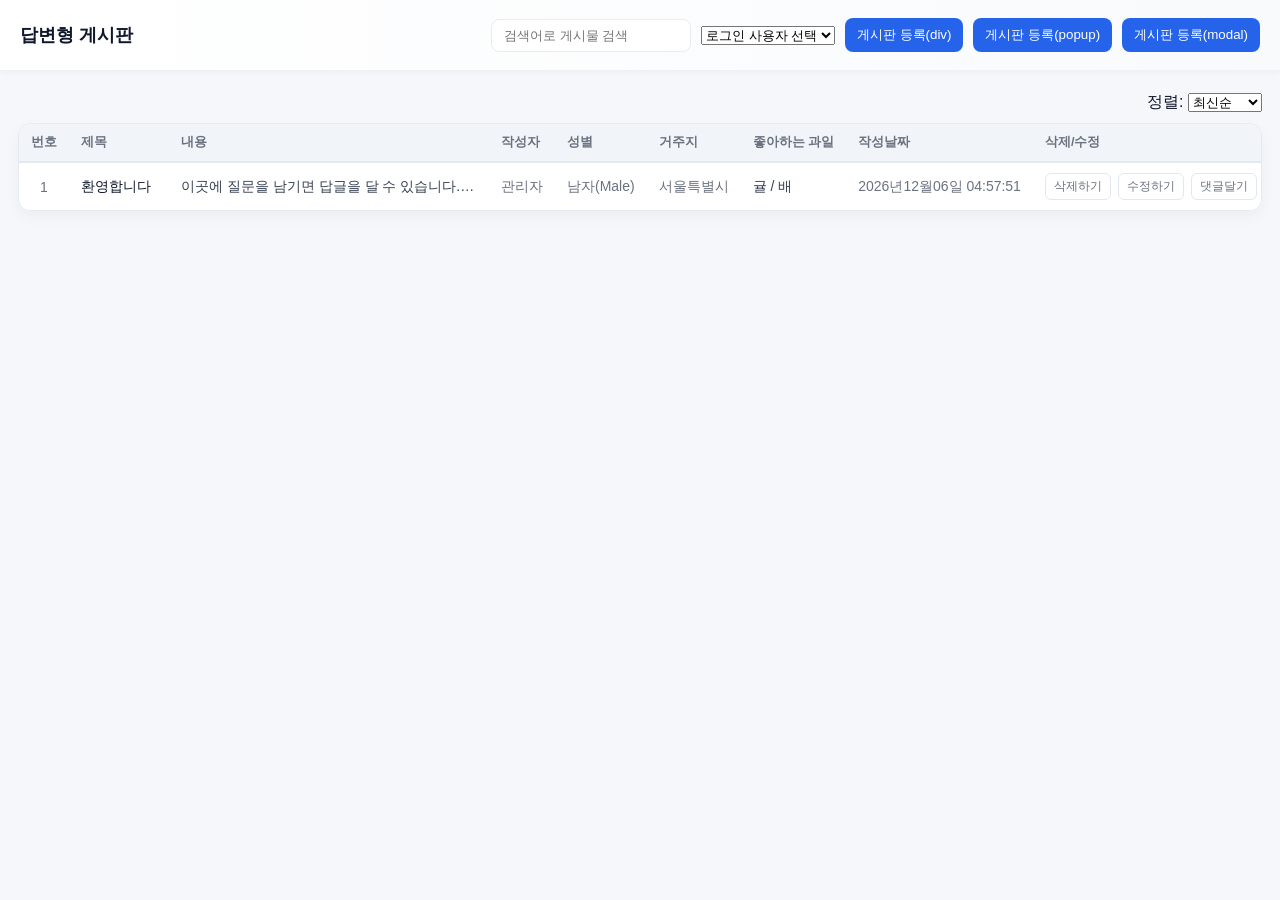
==== index.html @ f86fdf38 "first commit" ====
<!doctype html>
<html lang="ko">
<head>
  <meta charset="utf-8">
  <meta name="viewport" content="width=device-width,initial-scale=1">
  <title>답변형 게시판 - HTML + JS</title>
  <link rel="stylesheet" href="styles.css">
</head>
<body>
  <header class="topbar">
    <h1>답변형 게시판</h1>
    <div class="controls">
      <input id="search" placeholder="검색어로 게시물 검색" aria-label="검색">
      <div id="loginUserDisplay" class="topbar-user-info hidden"></div>
      <select id="topLoginUser" name="topLoginUser">
        <option value="">로그인 사용자 선택</option>
        <option value="hongildong">홍길동</option>
        <option value="maeKang">강마에</option>
        <option value="BTS">방탄소년단</option>
        <option value="changJungIm">임창정</option>
      </select>
      <button id="newPostDivBtn" class="primary">게시판 등록(div)</button>
      <button id="newPostPopupBtn" class="primary">게시판 등록(popup)</button>
      <button id="newPostModalBtn" class="primary">게시판 등록(modal)</button>
    </div>
  </header>

  <main class="container">
    <section id="composer" class="composer hidden">
      <h2 id="composerTitle">게시판 등록</h2>
      <form id="postForm" novalidate>
        <div class="form-section">
          <p class="form-section-title">작성자 정보</p>
          <div class="form-row two-col">
            <div class="field-wrap">
              <span class="field-name">로그인 사용자 <span id="loginUserBadge" class="user-badge"></span></span>
              <select id="loginUser" name="loginUser" required>
                <option value="">선택하세요</option>
                <option value="hongildong">홍길동</option>
                <option value="maeKang">강마에</option>
                <option value="BTS">방탄소년단</option>
                <option value="changJungIm">임창정</option>
              </select>
            </div>
            <div class="field-wrap">
              <span class="field-name">거주지</span>
              <select id="cites">
                <option value="">선택하세요</option>
                <option value="01">서울특별시</option>
                <option value="02">부산광역시</option>
                <option value="03">대구광역시</option>
                <option value="04">인천광역시</option>
                <option value="05">광주광역시</option>
                <option value="06">대전광역시</option>
                <option value="07">울산광역시</option>
                <option value="08">세종특별자치시</option>
                <option value="09">경기도</option>
                <option value="10">충청북도</option>
                <option value="11">충청남도</option>
                <option value="12">전라남도</option>
                <option value="13">경상북도</option>
                <option value="14">경상남도</option>
                <option value="15">강원특별자치도</option>
                <option value="16">전북특별자치도</option>
                <option value="17">제주특별자치도</option>
              </select>
            </div>
          </div>
          <div class="form-row">
            <div class="field-wrap">
              <span class="field-name">성별</span>
              <div class="radio-group">
                <label class="radio-item"><input type="radio" id="sexM" name="sex" value="M" /><span>남</span></label>
                <label class="radio-item"><input type="radio" id="sexF" name="sex" value="F" /><span>여</span></label>
              </div>
            </div>
          </div>
          <div class="form-row">
            <div class="field-wrap">
              <span class="field-name">좋아하는 과일</span>
              <div class="checkbox-group">
                <label class="check-item"><input type="checkbox" id="fruits1" name="fruits" value="01" /><span>사과</span></label>
                <label class="check-item"><input type="checkbox" id="fruits2" name="fruits" value="02" /><span>바나나</span></label>
                <label class="check-item"><input type="checkbox" id="fruits3" name="fruits" value="03" /><span>파인애플</span></label>
                <label class="check-item"><input type="checkbox" id="fruits4" name="fruits" value="04" /><span>망고</span></label>
                <label class="check-item"><input type="checkbox" id="fruits5" name="fruits" value="05" /><span>애플망고</span></label>
                <label class="check-item"><input type="checkbox" id="fruits6" name="fruits" value="06" /><span>귤</span></label>
                <label class="check-item"><input type="checkbox" id="fruits7" name="fruits" value="07" /><span>천혜향</span></label>
                <label class="check-item"><input type="checkbox" id="fruits8" name="fruits" value="08" /><span>배</span></label>
              </div>
            </div>
          </div>
        </div>
        <div class="form-section">
          <p class="form-section-title">게시물 내용</p>
          <div class="field-wrap">
            <span class="field-name">제목</span>
            <input id="postTitle" placeholder="제목을 입력하세요" required>
          </div>
          <div class="field-wrap">
            <span class="field-name">내용</span>
            <textarea id="postContent" placeholder="컨텐츠 내용을 입력하세요" required rows="6"></textarea>
          </div>
        </div>
        <div class="form-actions">
          <button type="submit" class="primary">저장</button>
          <button type="button" id="cancelBtn" class="secondary">취소</button>
        </div>
      </form>
    </section>

    <!-- Modal overlay -->
    <div id="modalOverlay" class="modal-overlay hidden">
      <div class="modal-box">
        <div class="modal-header">
          <h2>게시판 등록(modal)</h2>
          <button type="button" id="modalCloseBtn" class="modal-close-btn">닫기</button>
        </div>
        <div class="modal-body">
          <form id="modalPostForm" novalidate>
            <div class="form-section">
              <p class="form-section-title">게시물 내용</p>
              <div class="field-wrap">
                <span class="field-name">제목</span>
                <input id="modalPostTitle" placeholder="제목을 입력하세요" required>
              </div>
              <div class="field-wrap">
                <span class="field-name">내용</span>
                <textarea id="modalPostContent" placeholder="컨텐츠 내용을 입력하세요" required rows="5"></textarea>
              </div>
            </div>
            <div class="form-section">
              <p class="form-section-title">작성자 정보</p>
              <div class="form-row two-col">
                <div class="field-wrap">
                  <span class="field-name">성별</span>
                  <div class="radio-group">
                    <label class="radio-item"><input type="radio" name="modalSex" value="M" /><span>남</span></label>
                    <label class="radio-item"><input type="radio" name="modalSex" value="F" /><span>여</span></label>
                  </div>
                </div>
                <div class="field-wrap">
                  <span class="field-name">거주지</span>
                  <select id="modalCites">
                    <option value="">선택하세요</option>
                    <option value="01">서울특별시</option>
                    <option value="02">부산광역시</option>
                    <option value="03">대구광역시</option>
                    <option value="04">인천광역시</option>
                    <option value="05">광주광역시</option>
                    <option value="06">대전광역시</option>
                    <option value="07">울산광역시</option>
                    <option value="08">세종특별자치시</option>
                    <option value="09">경기도</option>
                    <option value="10">충청북도</option>
                    <option value="11">충청남도</option>
                    <option value="12">전라남도</option>
                    <option value="13">경상북도</option>
                    <option value="14">경상남도</option>
                    <option value="15">강원특별자치도</option>
                    <option value="16">전북특별자치도</option>
                    <option value="17">제주특별자치도</option>
                  </select>
                </div>
              </div>
              <div class="field-wrap">
                <span class="field-name">좋아하는 과일</span>
                <div class="checkbox-group">
                  <label class="check-item"><input type="checkbox" name="modalFruits" value="01" /><span>사과</span></label>
                  <label class="check-item"><input type="checkbox" name="modalFruits" value="02" /><span>바나나</span></label>
                  <label class="check-item"><input type="checkbox" name="modalFruits" value="03" /><span>파인애플</span></label>
                  <label class="check-item"><input type="checkbox" name="modalFruits" value="04" /><span>망고</span></label>
                  <label class="check-item"><input type="checkbox" name="modalFruits" value="05" /><span>애플망고</span></label>
                  <label class="check-item"><input type="checkbox" name="modalFruits" value="06" /><span>귤</span></label>
                  <label class="check-item"><input type="checkbox" name="modalFruits" value="07" /><span>천혜향</span></label>
                  <label class="check-item"><input type="checkbox" name="modalFruits" value="08" /><span>배</span></label>
                </div>
              </div>
            </div>
            <div class="form-actions">
              <button type="submit" class="primary">저장</button>
              <button type="button" id="modalCancelBtn" class="secondary">취소</button>
            </div>
          </form>
        </div>
      </div>
    </div>

    <section class="posts-section">
      <div class="list-controls">
        <label>정렬:
          <select id="sortSelect">
            <option value="new">최신순</option>
            <option value="old">오래된순</option>
          </select>
        </label>
      </div>
      <div class="table-wrapper">
        <table class="posts-table">
          <thead>
            <tr>
              <th class="col-num">번호</th>
              <th class="col-title">제목</th>
              <th class="col-content">내용</th>
              <th class="col-author">작성자</th>
              <th class="col-sex">성별</th>
              <th class="col-city">거주지</th>
              <th class="col-fruits">좋아하는 과일</th>
              <th class="col-date">작성날짜</th>
              <th class="col-actions">삭제/수정</th>
            </tr>
          </thead>
          <tbody id="posts"></tbody>
        </table>
      </div>
      <div id="emptyState" class="empty">아직 작성된 게시물이 없습니다. 새 글을 작성해보세요.</div>
    </section>
  </main>

  <template id="postTemplate">
    <tr class="post-row">
      <td class="col-num"></td>
      <td class="col-title"></td>
      <td class="col-content"></td>
      <td class="col-author"></td>
      <td class="col-sex"></td>
      <td class="col-city"></td>
      <td class="col-fruits"></td>
      <td class="col-date"><time class="created"></time></td>
      <td class="col-actions">
        <button class="delete">삭제하기</button>
        <button class="edit">수정하기</button>
        <button class="reply">댓글달기</button>
      </td>
    </tr>
  </template>

  <script src="utils.js" defer></script>
  <script src="storage.js" defer></script>
  <script src="script.js" defer></script>
</body>
</html>
---- styles.css ----
:root{
  --bg:#f5f7fb; --card:#ffffff; --muted:#6b7280; --accent:#2563eb; --danger:#ef4444;
  --radius:10px; --glass:rgba(255,255,255,0.6);
}
*{box-sizing:border-box}
html,body{height:100%;margin:0;font-family:Inter,Segoe UI,Roboto,Arial,sans-serif;background:var(--bg);color:#0f172a}
.topbar{display:flex;align-items:center;justify-content:space-between;padding:18px 20px;background:linear-gradient(90deg,#fff,#f8fafc);box-shadow:0 2px 6px rgba(12,15,20,0.04)}
.topbar h1{margin:0;font-size:1.125rem}
.controls{display:flex;gap:10px;align-items:center}
.controls input{padding:8px 12px;border:1px solid #e6edf3;border-radius:8px;min-width:200px}
.primary{background:var(--accent);color:#fff;border:none;padding:8px 12px;border-radius:8px;cursor:pointer;font-family:inherit}
.secondary{background:transparent;color:var(--muted);border:1px solid #e2e8f0;padding:8px 12px;border-radius:8px;cursor:pointer;font-family:inherit;font-size:0.875rem}
.secondary:hover{border-color:var(--accent);color:var(--accent)}
.container{max-width:1600px;margin:22px auto;padding:0 18px}
.composer{background:var(--card);padding:16px;border-radius:12px;box-shadow:0 6px 18px rgba(16,24,40,0.06);margin-bottom:18px}
.hidden{display:none !important}
.composer input,.composer textarea{width:100%;padding:10px;border:1px solid #e6edf3;border-radius:8px;margin:8px 0}
.form-actions{display:flex;gap:8px;justify-content:flex-end}
.posts-section{display:block}
.list-controls{display:flex;justify-content:flex-end;margin-bottom:10px}
.table-wrapper{border-radius:12px;overflow-x:auto;box-shadow:0 6px 16px rgba(2,6,23,0.04);border:1px solid rgba(15,23,42,0.06)}
.posts-table{width:100%;border-collapse:collapse;background:var(--card)}
.posts-table thead tr{background:#f1f5f9}
.posts-table th{padding:10px 12px;text-align:left;font-size:0.8rem;color:var(--muted);font-weight:600;border-bottom:2px solid #e2e8f0;white-space:nowrap}
.posts-table td{padding:10px 12px;border-bottom:1px solid #f1f5f9;vertical-align:middle;font-size:0.875rem}
.post-row:last-child td{border-bottom:none}
.post-row:hover{background:#f8fafc}
.col-num{width:50px;color:var(--muted);text-align:center;font-size:0.8rem}
.col-title{min-width:100px;font-weight:500}
.col-content{color:#374151;max-width:320px;overflow:hidden;text-overflow:ellipsis;white-space:nowrap}
.col-author{width:80px;color:var(--muted);white-space:nowrap;text-align:center}
.col-sex{width:40px;color:var(--muted);text-align:center;white-space:nowrap}
.col-city{width:110px;color:var(--muted);white-space:nowrap}
.col-fruits{max-width:180px;color:#374151;overflow:hidden;text-overflow:ellipsis;white-space:nowrap;font-size:0.8rem}
.col-date{width:150px;color:var(--muted);font-size:0.8rem;white-space:nowrap}
.col-actions{width:200px;white-space:nowrap}
.col-actions button{border:1px solid #e2e8f0;color:var(--muted);background:transparent;padding:4px 8px;border-radius:6px;cursor:pointer;font-size:0.78rem;margin-right:3px}
.col-actions button:hover{background:var(--bg);border-color:var(--accent);color:var(--accent)}
.col-actions button.delete:hover{border-color:var(--danger);color:var(--danger)}
.reply-row td{background:#fafbfc}
.reply-row .col-title{padding-left:24px;color:#374151}
.reply-row .col-title::before{content:'└ ';color:#94a3b8;font-size:0.9rem}
.reply-row:hover td{background:#f3f4f6}
.empty{color:var(--muted);text-align:center;padding:18px}
@media (max-width:600px){.controls input{min-width:120px}.post-card{padding:10px}}
.button-danger{background:var(--danger);color:#fff}
.small-btn{font-size:0.9rem;padding:6px 8px}
.editing{outline:2px dashed rgba(37,99,235,0.12)}

/* 상단 로그인 사용자 표시 */
.topbar-user-info{font-size:0.875rem;font-weight:700;padding:6px 14px;border-radius:20px;white-space:nowrap}
.topbar-user-info.user-blue{background:#dbeafe;color:#1d4ed8}
.topbar-user-info.user-red{background:#fee2e2;color:#dc2626}

/* Modal overlay */
.modal-overlay{position:fixed;inset:0;background:rgba(15,23,42,0.45);display:flex;align-items:center;justify-content:center;z-index:1000}
.modal-box{background:#fff;border-radius:14px;box-shadow:0 12px 40px rgba(16,24,40,0.16);width:600px;max-height:90vh;display:flex;flex-direction:column;overflow:hidden}
.modal-header{display:flex;align-items:center;justify-content:space-between;padding:18px 24px 14px;border-bottom:1px solid #f1f5f9}
.modal-header h2{margin:0;font-size:1.05rem}
.modal-close-btn{background:transparent;border:1px solid #e2e8f0;color:var(--muted);padding:6px 12px;border-radius:8px;cursor:pointer;font-size:0.875rem;font-family:inherit}
.modal-close-btn:hover{border-color:var(--danger);color:var(--danger)}
.modal-body{padding:20px 24px;overflow-y:auto}

/* Comment rows */
.comment-row td{background:#f8faff;border-bottom:1px solid #eef2ff}
.comment-row:hover td{background:#eef2ff}
.comment-cell{padding:8px 12px !important}
.comment-prefix{color:#94a3b8;font-size:0.95rem;margin-right:6px}
.comment-content{color:#374151;font-size:0.875rem;margin-right:12px}
.comment-meta{color:#9ca3af;font-size:0.75rem}

/* Inline reply editor */
.reply-editor-row td{background:#f0fdf4;padding:10px 16px !important}
.reply-editor-wrap{display:flex;flex-direction:column;gap:8px}
.reply-textarea{width:100%;padding:8px 10px;border:1px solid #86efac;border-radius:8px;font-family:inherit;font-size:0.875rem;resize:none;color:#0f172a}
.reply-textarea:focus{outline:none;border-color:#22c55e;box-shadow:0 0 0 3px rgba(34,197,94,0.1)}
.reply-editor-actions{display:flex;gap:8px;justify-content:flex-end}
.reply-cancel-btn{background:transparent;border:1px solid #e2e8f0;color:var(--muted);padding:6px 12px;border-radius:8px;cursor:pointer;font-size:0.875rem;font-family:inherit}
.reply-cancel-btn:hover{border-color:var(--accent);color:var(--accent)}
.user-badge{display:inline-block;font-size:0.75rem;font-weight:700;padding:1px 8px;border-radius:20px;margin-left:4px;vertical-align:middle;transition:background .2s,color .2s}
.user-badge.blue{background:#dbeafe;color:#1d4ed8}
.user-badge.red{background:#fee2e2;color:#dc2626}

/* Composer form sections */
.form-section{background:#f8fafc;border:1px solid #e9eef5;border-radius:10px;padding:14px 16px;margin-bottom:12px}
.form-section-title{margin:0 0 12px;font-size:0.75rem;font-weight:700;color:var(--accent);text-transform:uppercase;letter-spacing:0.05em}
.form-row{margin-bottom:10px}
.form-row.two-col{display:grid;grid-template-columns:1fr 1fr;gap:12px;margin-bottom:0}
.field-wrap{display:flex;flex-direction:column;gap:5px;margin-bottom:10px}
.field-wrap:last-child{margin-bottom:0}
.field-name{font-size:0.78rem;font-weight:600;color:#374151}
.field-wrap select,.field-wrap input,.field-wrap textarea{width:100%;padding:9px 10px;border:1px solid #e6edf3;border-radius:8px;background:#fff;font-size:0.875rem;font-family:inherit;color:#0f172a;transition:border-color .15s}
.field-wrap select:focus,.field-wrap input:focus,.field-wrap textarea:focus{outline:none;border-color:var(--accent);box-shadow:0 0 0 3px rgba(37,99,235,0.08)}
/* Radio */
.radio-group{display:flex;gap:20px;padding:4px 0}
.radio-item{display:flex;align-items:center;gap:6px;cursor:pointer;font-size:0.875rem;color:#374151}
.radio-item input[type="radio"]{accent-color:var(--accent);width:16px;height:16px;cursor:pointer}
/* Checkbox */
.checkbox-group{display:flex;flex-wrap:wrap;gap:8px 18px;padding:4px 0}
.check-item{display:flex;align-items:center;gap:6px;cursor:pointer;font-size:0.875rem;color:#374151}
.check-item input[type="checkbox"]{accent-color:var(--accent);width:15px;height:15px;cursor:pointer}
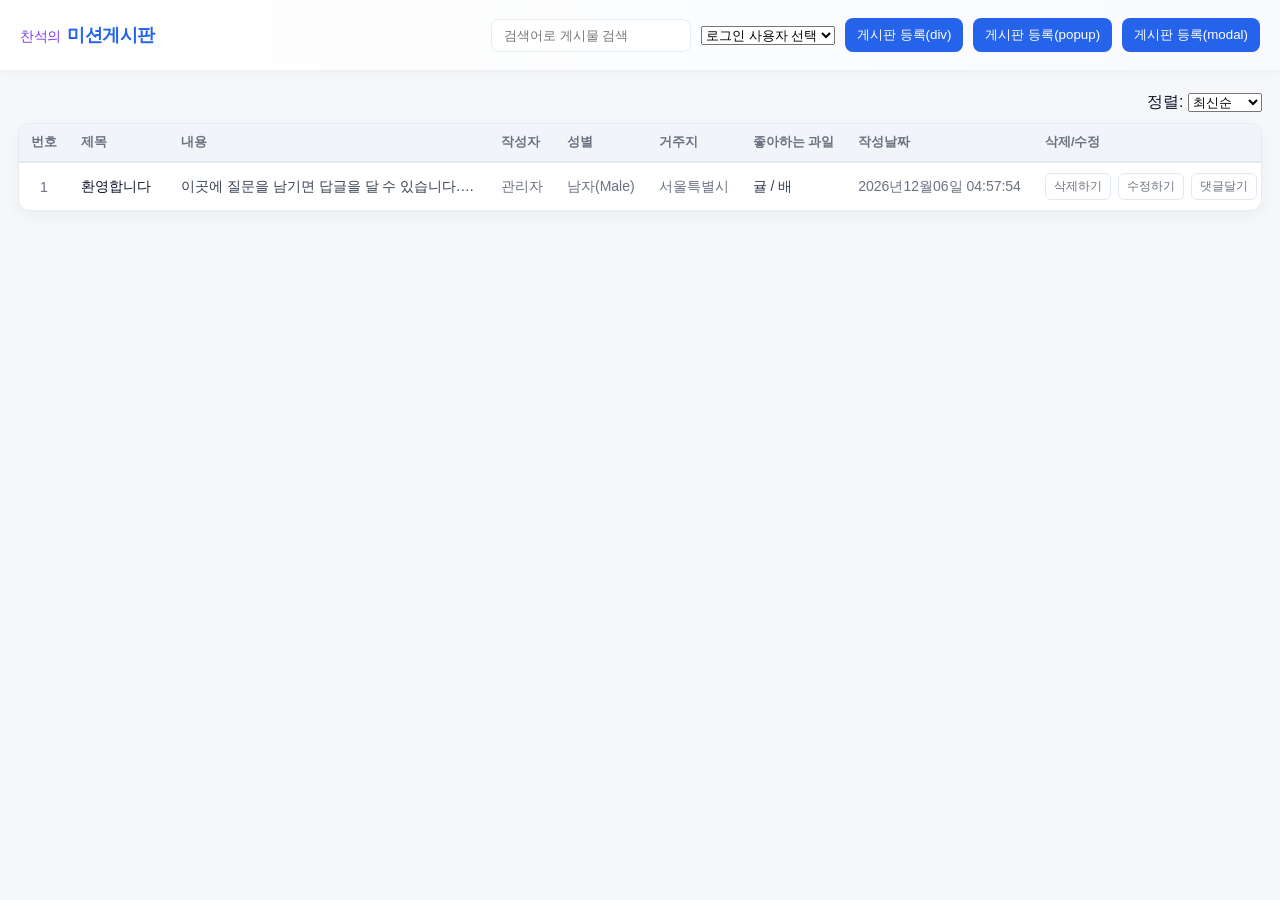
==== commit add4dfff: "완료" ====
--- a/index.html
+++ b/index.html
@@ -3,12 +3,12 @@
 <head>
   <meta charset="utf-8">
   <meta name="viewport" content="width=device-width,initial-scale=1">
-  <title>답변형 게시판 - HTML + JS</title>
+  <title>찬석의 미션게시판</title>
   <link rel="stylesheet" href="styles.css">
 </head>
 <body>
   <header class="topbar">
-    <h1>답변형 게시판</h1>
+    <h1 class="site-title"><span class="site-title-sub">찬석의</span> 미션게시판</h1>
     <div class="controls">
       <input id="search" placeholder="검색어로 게시물 검색" aria-label="검색">
       <div id="loginUserDisplay" class="topbar-user-info hidden"></div>
--- a/styles.css
+++ b/styles.css
@@ -6,6 +6,25 @@
 html,body{height:100%;margin:0;font-family:Inter,Segoe UI,Roboto,Arial,sans-serif;background:var(--bg);color:#0f172a}
 .topbar{display:flex;align-items:center;justify-content:space-between;padding:18px 20px;background:linear-gradient(90deg,#fff,#f8fafc);box-shadow:0 2px 6px rgba(12,15,20,0.04)}
 .topbar h1{margin:0;font-size:1.125rem}
+
+/* 사이트 제목 스타일 */
+.site-title {
+  margin: 0;
+  font-size: 1.4rem;
+  font-weight: 800;
+  letter-spacing: -0.02em;
+  color: var(--accent);           /* '미션게시판' 기본 색상 */
+  display: flex;
+  align-items: baseline;
+  gap: 6px;
+}
+
+/* '찬석의' 소제목 — 보라색, 더 작고 가볍게 */
+.site-title-sub {
+  font-size: 0.78em;
+  font-weight: 500;
+  color: #7c3aed;
+}
 .controls{display:flex;gap:10px;align-items:center}
 .controls input{padding:8px 12px;border:1px solid #e6edf3;border-radius:8px;min-width:200px}
 .primary{background:var(--accent);color:#fff;border:none;padding:8px 12px;border-radius:8px;cursor:pointer;font-family:inherit}
